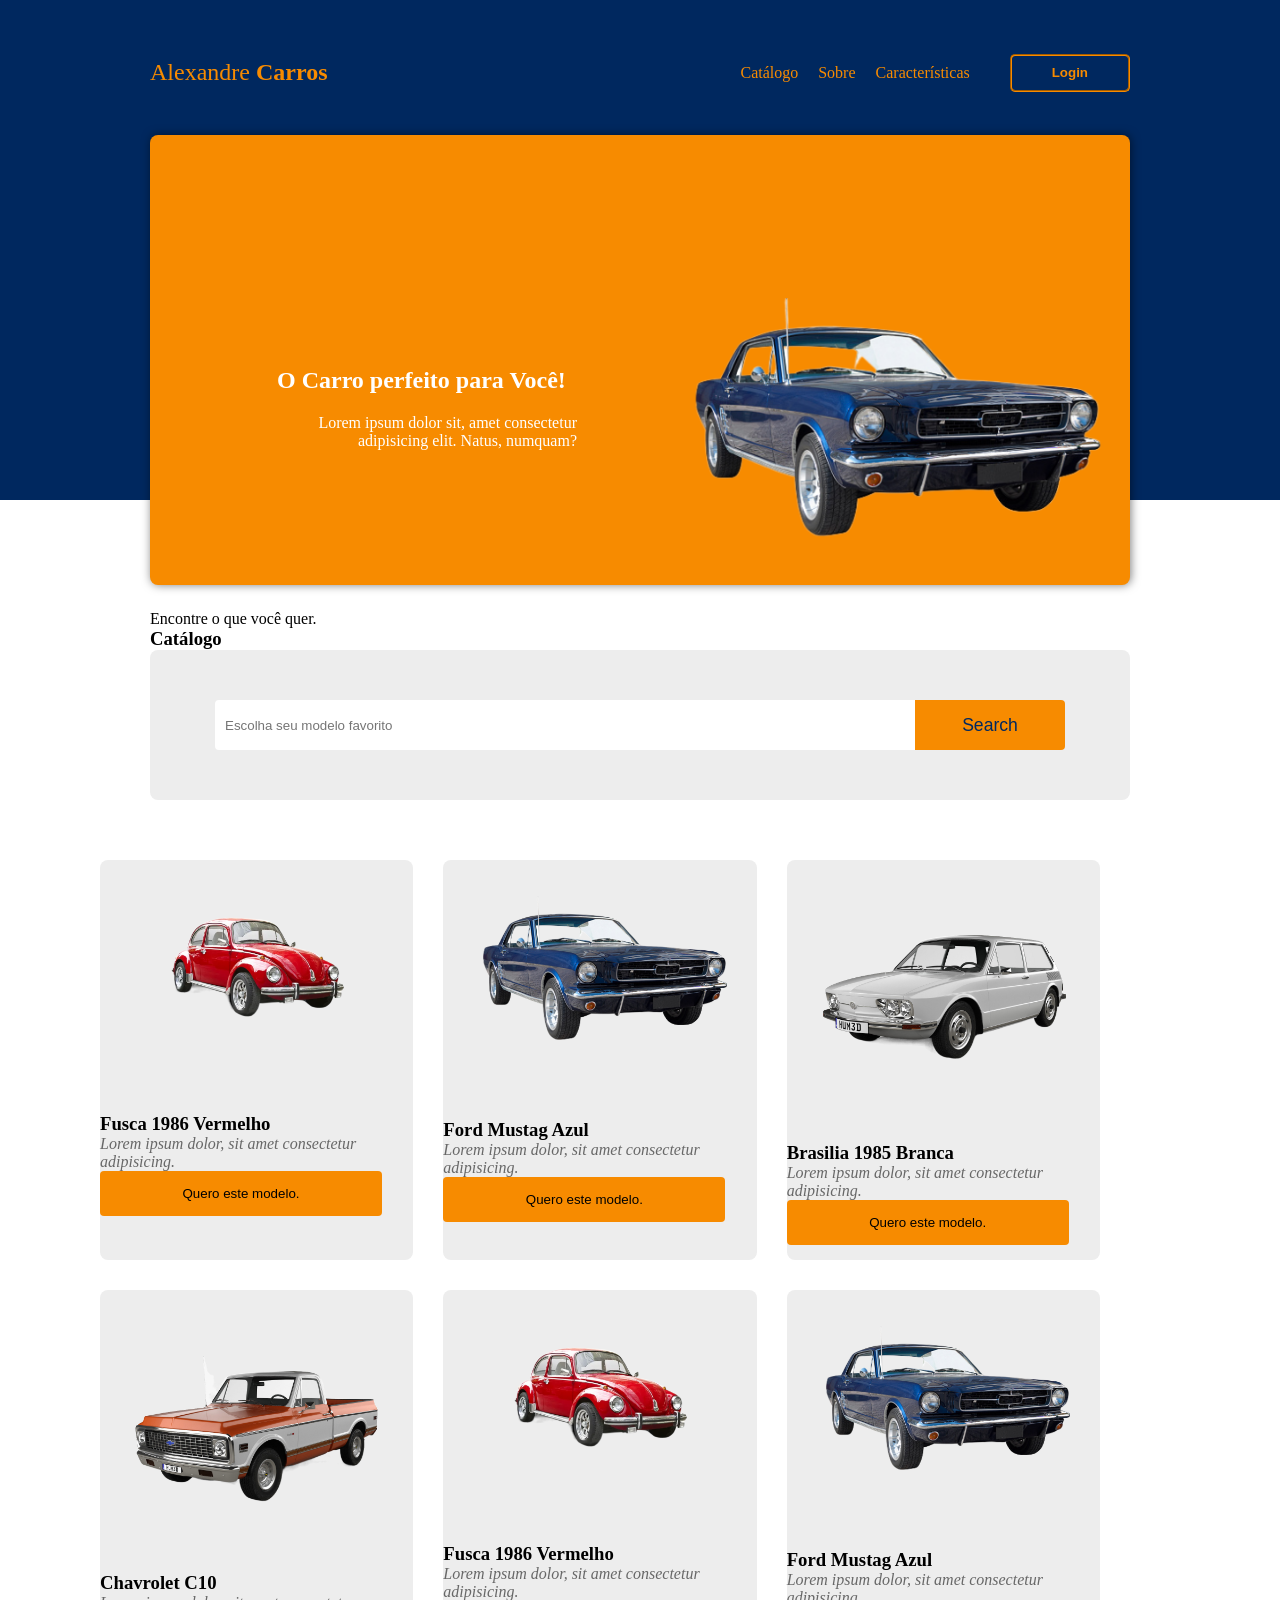
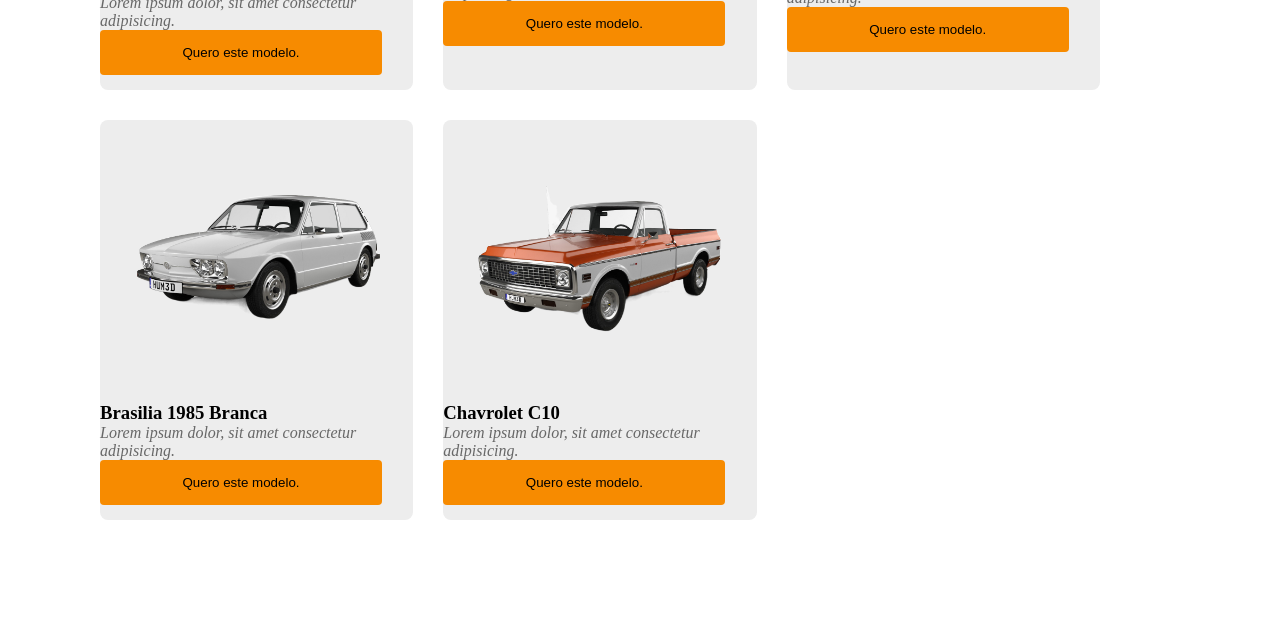
==== index.html @ d531a4e4 "Dia-1 Estudo Sobre: Site em Htrml e CSS, com modelo de catálogo de carros." ====
<!DOCTYPE html>
<html lang="pt-br">

<head>
    <meta charset="UTF-8">
    <meta http-equiv="X-UA-Compatible" content="IE=edge">
    <meta name="viewport" content="width=device-width, initial-scale=1.0">
    <link rel="stylesheet" href="/css/style.css">
    <title>Alexandre Carros</title>
</head>

<body>

    <header>

        <div class="content">

            <nav>

                <p class="brand">Alexandre <strong>Carros</strong></p>

                <ul>
                    <li><a href="#catalogo">Catálogo</a></li>
                    <li><a href="#sobre">Sobre</a></li>
                    <li><a href="#característicos">Características</a></li>
                    <button>Login</button>
                </ul>

            </nav>

            <div class="header-block">

                <div class="text">
                    <h2>O Carro perfeito para Você!</h2>
                    <p>Lorem ipsum dolor sit, amet consectetur adipisicing elit. Natus, numquam?</p>
                </div>

                <img src="/imagens/mustang.png" alt="Carro">
            </div>


        </div>

    </header>

    <section class="catalog" id="catalog"> <!--Catálogo de carros-->

        <div class="content">

            <div class="title-wrapper-catalog"> <!-- titulo do Catálogo-->
                <p>Encontre o que você quer.</p>
                <h3>Catálogo</h3>
            </div>  <!-- //Titulo do Catálogo-->

            <div class="filter-card"> <!-- Filtro-->
                <input type="text" class="search-input" placeholder="Escolha seu modelo favorito">
                
                <button class="search-button">Search</button>
            </div> <!-- // Filtro-->

        </div>

        <div class="card-wrapper">
          
            <div class="card-item"> <!--Modelos de carros-->
                <img src="/imagens/fusca.png" alt="car">
                <div class="card-contet">
                    <h3>Fusca 1986 Vermelho</h3>
                    <p>
                        Lorem ipsum dolor, sit amet consectetur adipisicing.
                    </p>
                    <button type="button">Quero este modelo.</button>
                </div>
            </div>

            <div class="card-item">
                <img src="/imagens/mustang.png" alt="car">
                <div class="card-contet">
                    <h3>Ford Mustag Azul</h3>
                    <p>
                        Lorem ipsum dolor, sit amet consectetur adipisicing.
                    </p>
                    <button type="button">Quero este modelo.</button>
                </div>
            </div>
          
            <div class="card-item">
                <img src="/imagens/brasilia.png" alt="car">
                <div class="card-contet">
                    <h3>Brasilia 1985 Branca</h3>
                    <p>
                        Lorem ipsum dolor, sit amet consectetur adipisicing.
                    </p>
                    <button type="button">Quero este modelo.</button>
                </div>
            </div>
          
            <div class="card-item">
                <img src="/imagens/pickup-c10.png" alt="car">
                <div class="card-contet">
                    <h3>Chavrolet C10</h3>
                    <p>
                        Lorem ipsum dolor, sit amet consectetur adipisicing.
                    </p>
                    <button type="button">Quero este modelo.</button>
                </div>
            </div>
          
            <div class="card-item">
                <img src="/imagens/fusca.png" alt="car">
                <div class="card-contet">
                    <h3>Fusca 1986 Vermelho</h3>
                    <p>
                        Lorem ipsum dolor, sit amet consectetur adipisicing.
                    </p>
                    <button type="button">Quero este modelo.</button>
                </div>
            </div>

            <div class="card-item">
                <img src="/imagens/mustang.png" alt="car">
                <div class="card-contet">
                    <h3>Ford Mustag Azul</h3>
                    <p>
                        Lorem ipsum dolor, sit amet consectetur adipisicing.
                    </p>
                    <button type="button">Quero este modelo.</button>
                </div>
            </div>
          
            <div class="card-item">
                <img src="/imagens/brasilia.png" alt="car">
                <div class="card-contet">
                    <h3>Brasilia 1985 Branca</h3>
                    <p>
                        Lorem ipsum dolor, sit amet consectetur adipisicing.
                    </p>
                    <button type="button">Quero este modelo.</button>
                </div>
            </div>
          
            <div class="card-item">
                <img src="/imagens/pickup-c10.png" alt="car">
                <div class="card-contet">
                    <h3>Chavrolet C10</h3>
                    <p>
                        Lorem ipsum dolor, sit amet consectetur adipisicing.
                    </p>
                    <button type="button">Quero este modelo.</button>
                </div>
            </div> <!--// Modelos de carros-->
            
        </div>

    </section> <!--//Catálogo de carros-->

</body>

</html>
---- css/style.css ----
/*font import */
 @import url('https://fonts.googleapis.com/css2?family=Prompt:wght@300&display=swap');
 
/*reset css*/
* {
    margin: 0px;
    padding: 0px;
    box-sizing: border-box;
    outline: none;
    font-size: "Promp" sans-serif;
}

:root {
    --orange: #f78b00;
    --blue: #00285f;
    --gray:#ededed;
}

html, body {
    width: 100%;
    overflow-x: hidden;
}

header {
    width: 100%;
    height: 500px;
    background: var(--blue);
}

.content {
    max-width: 1000px;
    min-width: 300px;
    margin: 0 auto;
    display: flex;
    flex-direction: column;
    padding: 10px;
}

nav {
    width: 100%;
    height: 125px;
    display: flex;
    flex-direction: row;
    align-items: center;
    justify-content: space-between;
}

.brand {
    font-size: 24px;
    color: var(--orange);
    cursor: pointer;
}

nav ul {
    display: flex;
    flex-direction: row;
}

nav ul li {
    list-style: none;
    padding: 10px;
    cursor: pointer;
}

nav ul li a {
    color: var(--orange);
    text-decoration: none;
}

nav ul li a:hover {
    color: #f78b0083;
}

nav ul button {
    border: 2px groove var(--orange);
    border-radius: 5px;
    background: transparent;
    padding: 8px 40px;
    cursor: pointer;
    margin-left: 30px;
    font-weight: bold;
    color: var(--orange);
}

nav ul button:hover {
    transition: background, color 0.7s;
    background: var(--orange);
    color: white;
}

.content .header-block {
    max-width: 1000px;
    min-width: 300px;
    height: 450px;
    background: var(--orange);
    border-radius: 8px;
    box-shadow: 1px 0px 10px 0px rgba(0, 0, 0, 0.5 );
    -webkit-box-shadow: 1px 0px 10px 0px rgba(0, 0, 0, 0.5 );
    -moz-box-shadow: 1px 0px 10px 0px rgba(0, 0, 0, 0.5 );   
    
    position: relative;
    z-index: 10;
    padding: 10px;
}

.header-block img {
    width: 45%;
    position: absolute;
    right: 2%;
    bottom: 2%;
}

.header-block .text {
    position: absolute;
    bottom: 30%;
    left: 15%;
}

.header-block .text  h2 {
    color: white;
    margin-bottom: 20px;
    text-align: right;
    transform: translateX(-20px);
    transition: transform 0.5s;
}

.header-block .text p {
    max-width: 280px;
    color: white;
    text-align: right;
    transition: transform 0.6s;
}

/*Catálogo de produtos*/

section.catalog {
    width: 100vw;
    padding: 100px;
}

section .filter-card {
    width: 980px;
    height: 150px;
    background: var(--gray);
    border-radius: 8px;
    margin: 0 auto;
    display: flex;
    flex-direction: row;
    align-items: center;
    justify-content: center;
}

.search-input {
    width: 700px;
    height: 50px;
    border: none;
    border-radius: 4px 0px 0px 4px;
    text-indent: 10px;
}

.search-button {
    width: 150px;
    height: 50px;
    border-radius: 0px 4px 4px 0px;
    border: none;
    background: var(--orange);
    color: var(--blue);
    cursor: pointer;
    font-size: 1.1em;
    transition: 0.2s ease;   
}

.search-button:hover {
    transition: background, color 0.8s;
    border: 2px groove var(--blue);
    background: var(--blue);
    color: white;
}

section .card-wrapper {
    max-width: 1000px;
    height: 100%;
    display: grid;
    grid-template-columns: repeat(auto-fill, minmax(270px, 1fr));
    gap: 30px;
    padding-top: 50px;
}

section .card-item {
    height: 400px;
    background: var(--gray);
    border-radius: 8px;
    display: flex;
    flex-direction: column;
    align-items: center;
    justify-content: space-around;
}

.card-content {
    height: 40%;
    display: flex;
    flex-direction: column;
    align-items: center;
    justify-content: space-around;
}

.card-item img {
    width: 85%;
}

.card-item h4 {
    width: 90%;
}

.card-item p {
    width: 90%;
    font-style: italic;
    color: #00000090;
}

.card-item button {
    width: 90%;
    padding: 15px 0px;
    border: none;
    background: var(--orange);
    border-radius: 4px;
    color: black;
    font-weight: 1.1em;
    cursor: pointer;
    transition: 0.3s ease;
    margin-bottom: 10px;
}

.card-item button:hover {
    background: #ededed;
    color: var(--blue);
    font-weight: bolder;
}
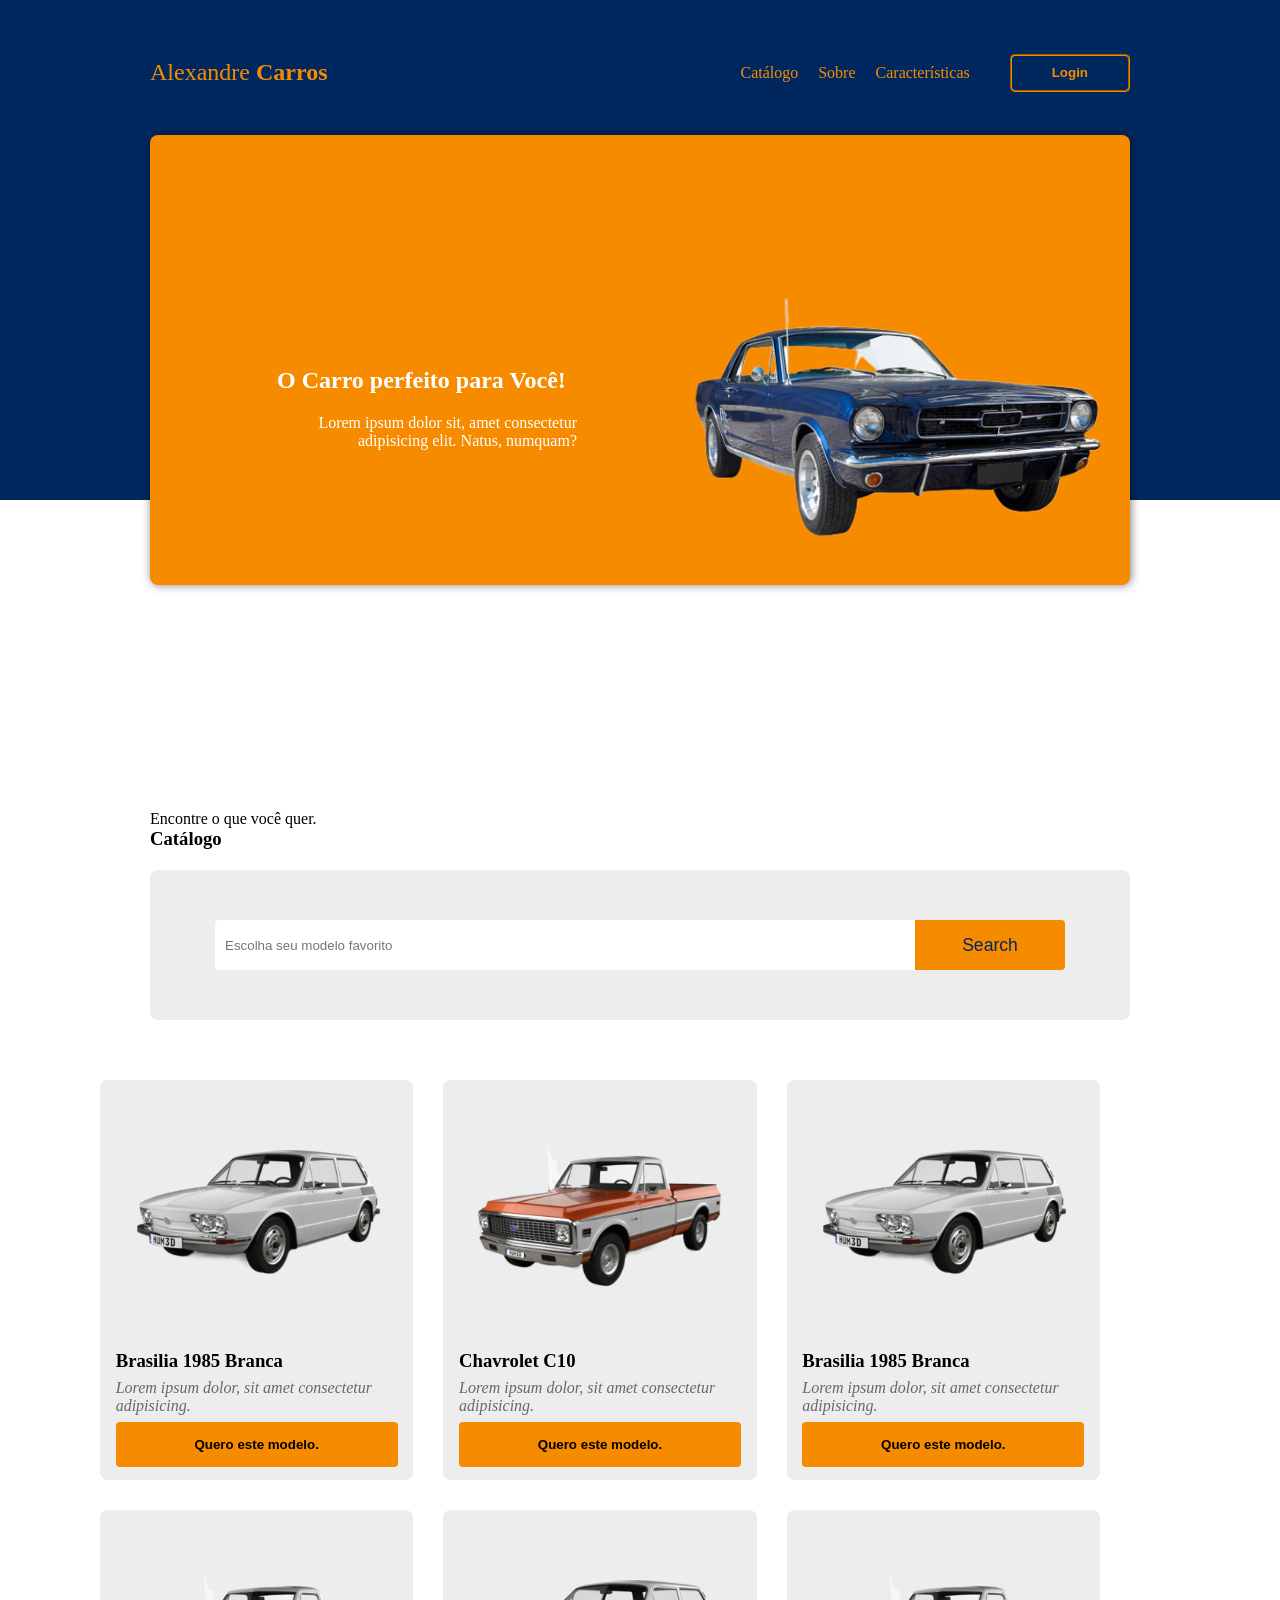
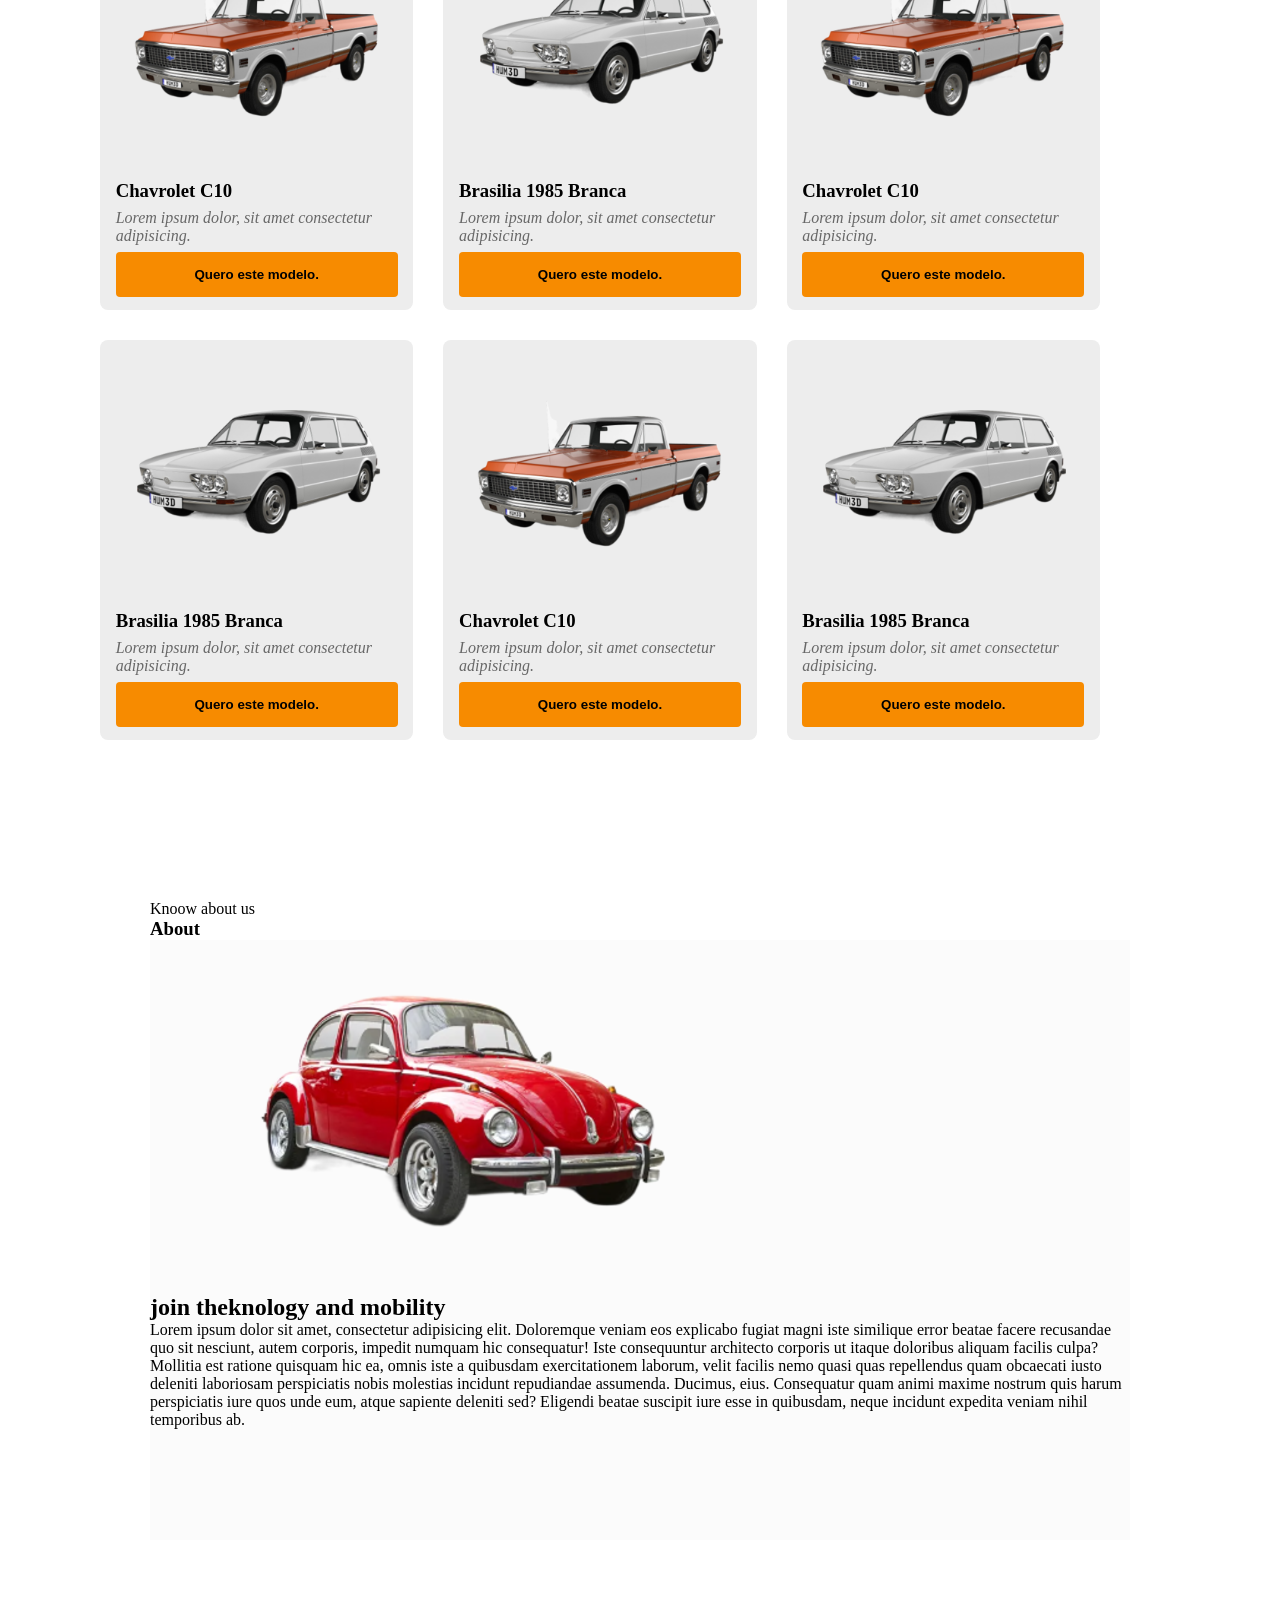
==== commit ca3c5118: "Dia-2 Alterando imagens do projeto, ajustando erro de código CSS.  iniciando About" ====
--- a/index.html
+++ b/index.html
@@ -50,109 +50,152 @@
             <div class="title-wrapper-catalog"> <!-- titulo do Catálogo-->
                 <p>Encontre o que você quer.</p>
                 <h3>Catálogo</h3>
-            </div>  <!-- //Titulo do Catálogo-->
+            </div> <!-- //Titulo do Catálogo-->
 
             <div class="filter-card"> <!-- Filtro-->
                 <input type="text" class="search-input" placeholder="Escolha seu modelo favorito">
-                
+
                 <button class="search-button">Search</button>
             </div> <!-- // Filtro-->
 
         </div>
 
-        <div class="card-wrapper">
-          
-            <div class="card-item"> <!--Modelos de carros-->
-                <img src="/imagens/fusca.png" alt="car">
-                <div class="card-contet">
-                    <h3>Fusca 1986 Vermelho</h3>
-                    <p>
-                        Lorem ipsum dolor, sit amet consectetur adipisicing.
-                    </p>
-                    <button type="button">Quero este modelo.</button>
-                </div>
-            </div>
-
-            <div class="card-item">
-                <img src="/imagens/mustang.png" alt="car">
-                <div class="card-contet">
-                    <h3>Ford Mustag Azul</h3>
-                    <p>
-                        Lorem ipsum dolor, sit amet consectetur adipisicing.
-                    </p>
-                    <button type="button">Quero este modelo.</button>
-                </div>
-            </div>
-          
-            <div class="card-item">
-                <img src="/imagens/brasilia.png" alt="car">
-                <div class="card-contet">
-                    <h3>Brasilia 1985 Branca</h3>
-                    <p>
-                        Lorem ipsum dolor, sit amet consectetur adipisicing.
-                    </p>
-                    <button type="button">Quero este modelo.</button>
-                </div>
-            </div>
-          
-            <div class="card-item">
-                <img src="/imagens/pickup-c10.png" alt="car">
-                <div class="card-contet">
-                    <h3>Chavrolet C10</h3>
-                    <p>
-                        Lorem ipsum dolor, sit amet consectetur adipisicing.
-                    </p>
-                    <button type="button">Quero este modelo.</button>
-                </div>
-            </div>
-          
-            <div class="card-item">
-                <img src="/imagens/fusca.png" alt="car">
-                <div class="card-contet">
-                    <h3>Fusca 1986 Vermelho</h3>
-                    <p>
-                        Lorem ipsum dolor, sit amet consectetur adipisicing.
-                    </p>
-                    <button type="button">Quero este modelo.</button>
-                </div>
-            </div>
-
-            <div class="card-item">
-                <img src="/imagens/mustang.png" alt="car">
-                <div class="card-contet">
-                    <h3>Ford Mustag Azul</h3>
-                    <p>
-                        Lorem ipsum dolor, sit amet consectetur adipisicing.
-                    </p>
-                    <button type="button">Quero este modelo.</button>
-                </div>
-            </div>
-          
-            <div class="card-item">
-                <img src="/imagens/brasilia.png" alt="car">
-                <div class="card-contet">
-                    <h3>Brasilia 1985 Branca</h3>
-                    <p>
-                        Lorem ipsum dolor, sit amet consectetur adipisicing.
-                    </p>
-                    <button type="button">Quero este modelo.</button>
-                </div>
-            </div>
-          
-            <div class="card-item">
-                <img src="/imagens/pickup-c10.png" alt="car">
-                <div class="card-contet">
-                    <h3>Chavrolet C10</h3>
-                    <p>
-                        Lorem ipsum dolor, sit amet consectetur adipisicing.
-                    </p>
-                    <button type="button">Quero este modelo.</button>
-                </div>
-            </div> <!--// Modelos de carros-->
-            
+        <div class="card-wrapper"> <!--Modelos de carros-->
+
+            <div class="card-item"> <!--Todos os carros-->
+                <img src="/imagens/brasilia.png" alt="car">
+                <div class="card-content">
+                    <h3>Brasilia 1985 Branca</h3>
+                    <p>
+                        Lorem ipsum dolor, sit amet consectetur adipisicing.
+                    </p>
+                    <button type="button">Quero este modelo.</button>
+                </div>
+            </div>
+
+            <div class="card-item">
+                <img src="/imagens/pickup-c10.png" alt="car">
+                <div class="card-content">
+                    <h3>Chavrolet C10</h3>
+                    <p>
+                        Lorem ipsum dolor, sit amet consectetur adipisicing.
+                    </p>
+                    <button type="button">Quero este modelo.</button>
+                </div>
+            </div>
+
+            <div class="card-item">
+                <img src="/imagens/brasilia.png" alt="car">
+                <div class="card-content">
+                    <h3>Brasilia 1985 Branca</h3>
+                    <p>
+                        Lorem ipsum dolor, sit amet consectetur adipisicing.
+                    </p>
+                    <button type="button">Quero este modelo.</button>
+                </div>
+            </div>
+
+            <div class="card-item">
+                <img src="/imagens/pickup-c10.png" alt="car">
+                <div class="card-content">
+                    <h3>Chavrolet C10</h3>
+                    <p>
+                        Lorem ipsum dolor, sit amet consectetur adipisicing.
+                    </p>
+                    <button type="button">Quero este modelo.</button>
+                </div>
+            </div>
+
+            <div class="card-item">
+                <img src="/imagens/brasilia.png" alt="car">
+                <div class="card-content">
+                    <h3>Brasilia 1985 Branca</h3>
+                    <p>
+                        Lorem ipsum dolor, sit amet consectetur adipisicing.
+                    </p>
+                    <button type="button">Quero este modelo.</button>
+                </div>
+            </div>
+
+            <div class="card-item">
+                <img src="/imagens/pickup-c10.png" alt="car">
+                <div class="card-content">
+                    <h3>Chavrolet C10</h3>
+                    <p>
+                        Lorem ipsum dolor, sit amet consectetur adipisicing.
+                    </p>
+                    <button type="button">Quero este modelo.</button>
+                </div>
+            </div>
+
+            <div class="card-item">
+                <img src="/imagens/brasilia.png" alt="car">
+                <div class="card-content">
+                    <h3>Brasilia 1985 Branca</h3>
+                    <p>
+                        Lorem ipsum dolor, sit amet consectetur adipisicing.
+                    </p>
+                    <button type="button">Quero este modelo.</button>
+                </div>
+            </div>
+
+            <div class="card-item">
+                <img src="/imagens/pickup-c10.png" alt="car">
+                <div class="card-content">
+                    <h3>Chavrolet C10</h3>
+                    <p>
+                        Lorem ipsum dolor, sit amet consectetur adipisicing.
+                    </p>
+                    <button type="button">Quero este modelo.</button>
+                </div>
+            </div>
+
+            <div class="card-item">
+                <img src="/imagens/brasilia.png" alt="car">
+                <div class="card-content">
+                    <h3>Brasilia 1985 Branca</h3>
+                    <p>
+                        Lorem ipsum dolor, sit amet consectetur adipisicing.
+                    </p>
+                    <button type="button">Quero este modelo.</button>
+                </div>
+            </div> <!--// Todos os carros-->
+
+        </div> <!--// Modelos de carros-->
+
+    </section> <!--//Catálogo de carros-->
+
+    <sec class="about" id="about">
+
+        <div class="content">
+
+            <div class="title-wrapper-about">
+                <p>Knoow about us</p>
+                <h3>About</h3>
+            </div>
+
+            <div class="about-content">
+                <div class="left">
+                    <img src="/imagens/fusca.png" alt="about">
+                </div>
+                <div class="right">
+                    <h2>join theknology and mobility</h2>
+                    <p>
+                        Lorem ipsum dolor sit amet, consectetur adipisicing elit. Doloremque veniam eos explicabo fugiat
+                        magni iste similique error beatae facere recusandae quo sit nesciunt, autem corporis, impedit
+                        numquam hic consequatur! Iste consequuntur architecto corporis ut itaque doloribus aliquam
+                        facilis culpa? Mollitia est ratione quisquam hic ea, omnis iste a quibusdam exercitationem
+                        laborum, velit facilis nemo quasi quas repellendus quam obcaecati iusto deleniti laboriosam
+                        perspiciatis nobis molestias incidunt repudiandae assumenda. Ducimus, eius. Consequatur quam
+                        animi maxime nostrum quis harum perspiciatis iure quos unde eum, atque sapiente deleniti sed?
+                        Eligendi beatae suscipit iure esse in quibusdam, neque incidunt expedita veniam nihil temporibus
+                        ab.
+                    </p>
+                </div>
+            </div>
+
         </div>
-
-    </section> <!--//Catálogo de carros-->
+    </sec>
 
 </body>
 
--- a/css/style.css
+++ b/css/style.css
@@ -177,12 +177,17 @@
     color: white;
 }
 
+.title-wrapper-catalog {
+    margin-top: 200px;
+    padding-bottom: 20px;
+}
+
 section .card-wrapper {
     max-width: 1000px;
     height: 100%;
     display: grid;
     grid-template-columns: repeat(auto-fill, minmax(270px, 1fr));
-    gap: 30px;
+    grid-gap: 30px;
     padding-top: 50px;
 }
 
@@ -208,7 +213,7 @@
     width: 85%;
 }
 
-.card-item h4 {
+.card-item h3 {
     width: 90%;
 }
 
@@ -225,6 +230,7 @@
     background: var(--orange);
     border-radius: 4px;
     color: black;
+    font-weight: bold;
     font-weight: 1.1em;
     cursor: pointer;
     transition: 0.3s ease;
@@ -235,4 +241,23 @@
     background: #ededed;
     color: var(--blue);
     font-weight: bolder;
+}
+
+/*About*/
+
+.about {
+    width: 100%;
+    height: 100%;
+    display: flex;
+    align-items: center;
+    justify-content: center;
+    padding: 50px 10px;
+}
+
+.about-content {
+    max-width: 1000px;
+    min-width: 300px;
+    height: 600px;
+    background: #ededed3b;
+    margin: 0 auto;
 }
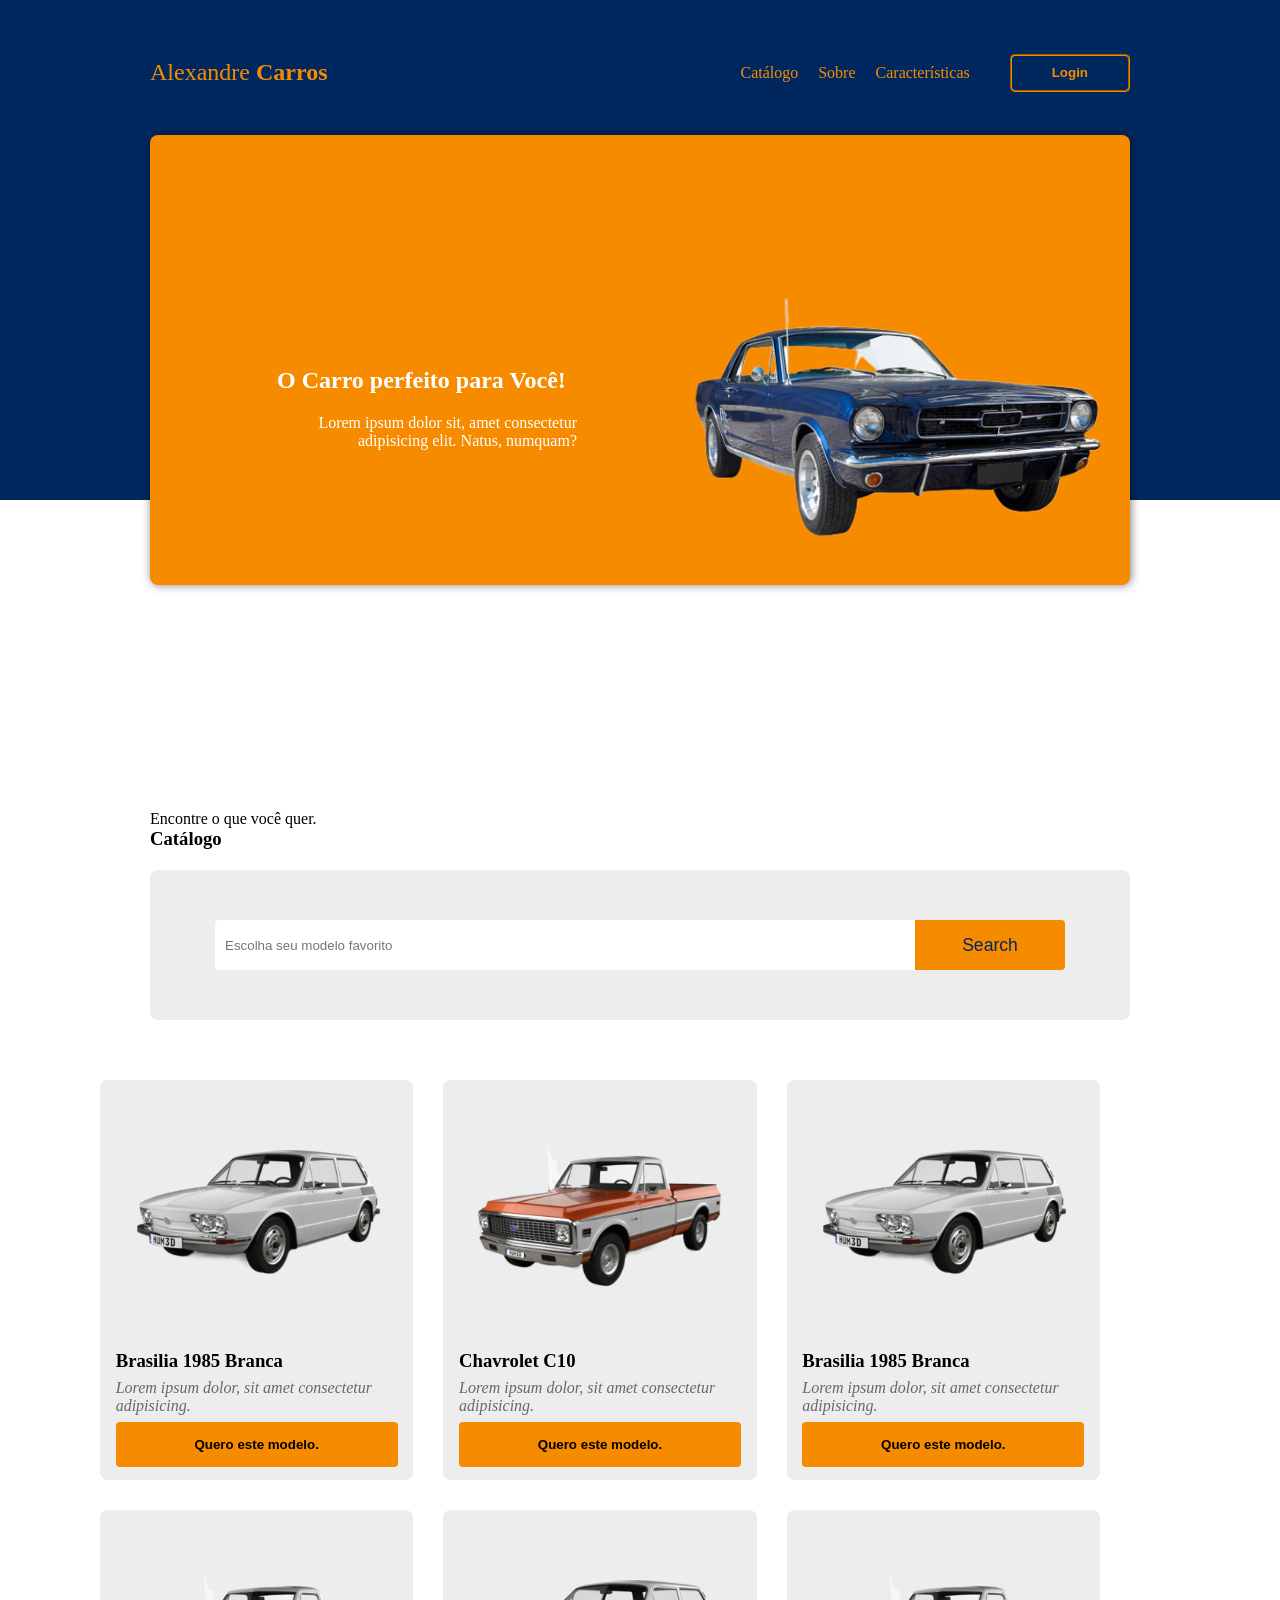
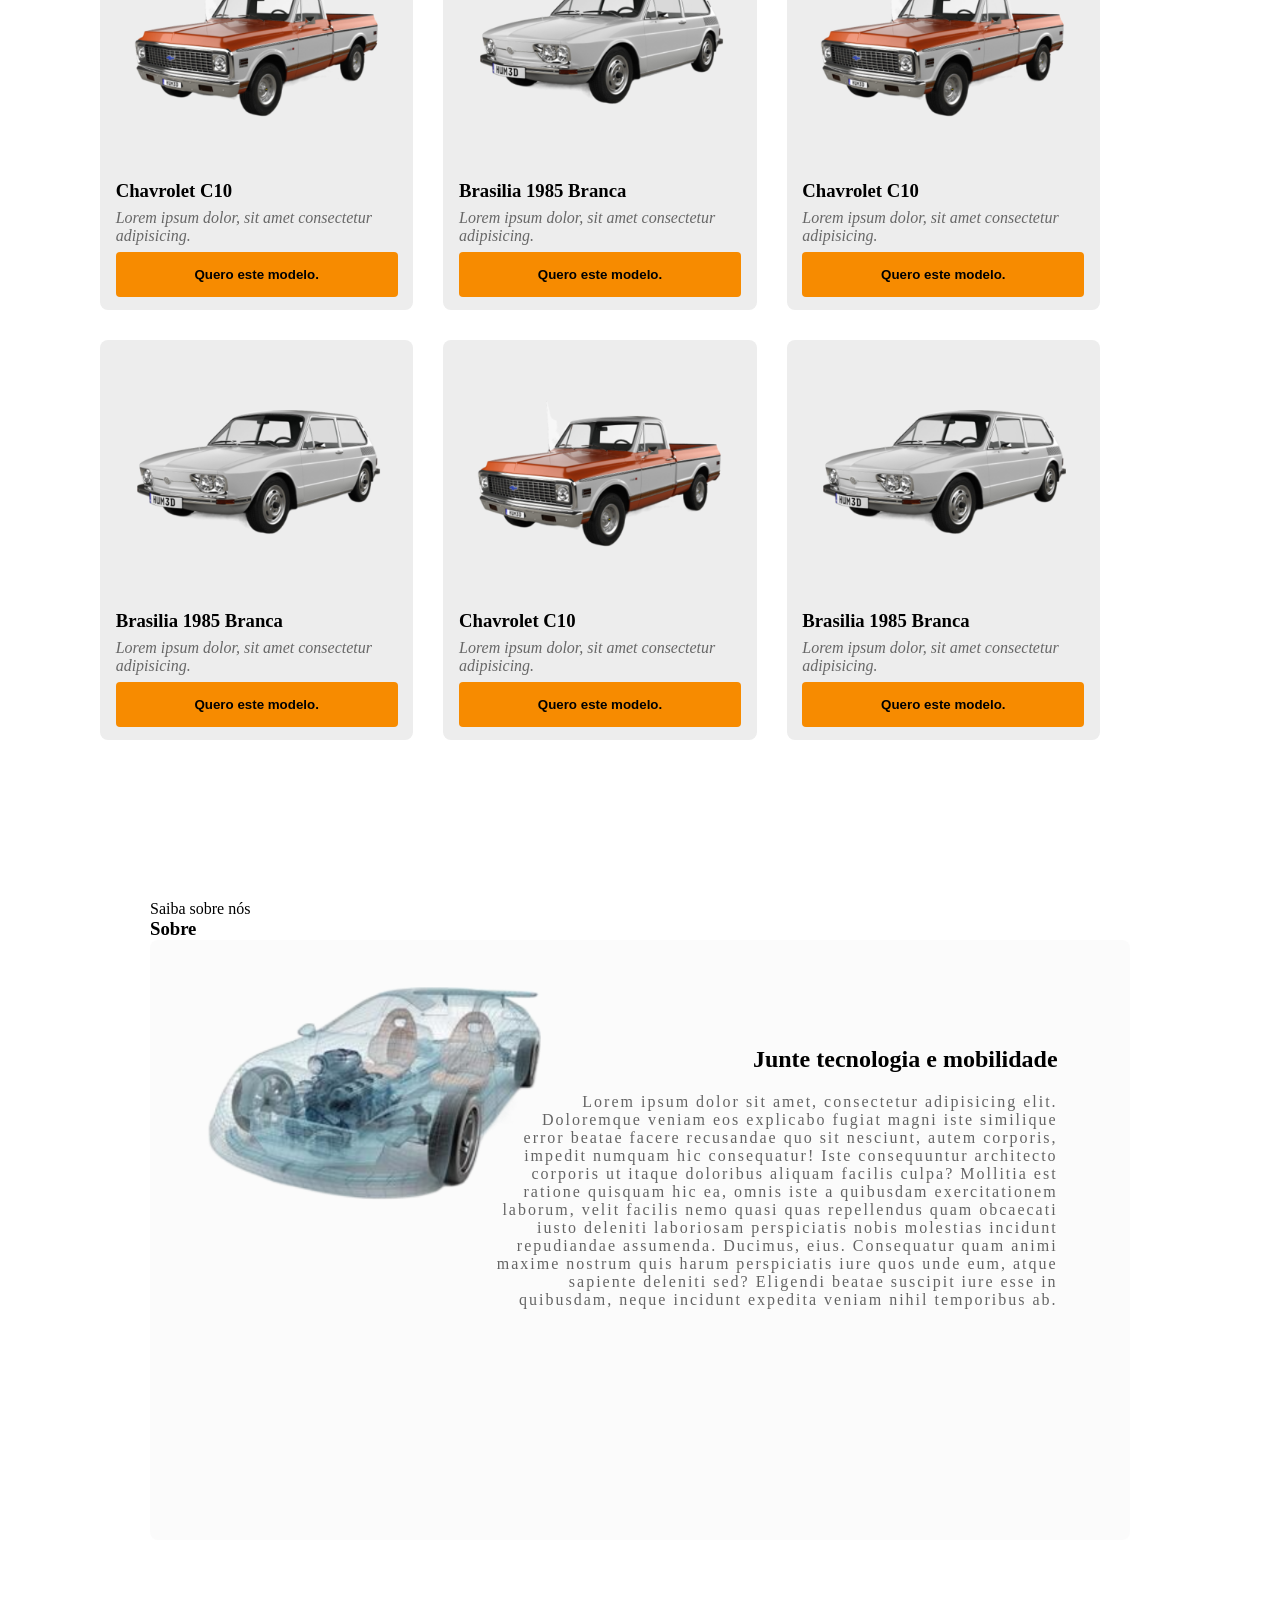
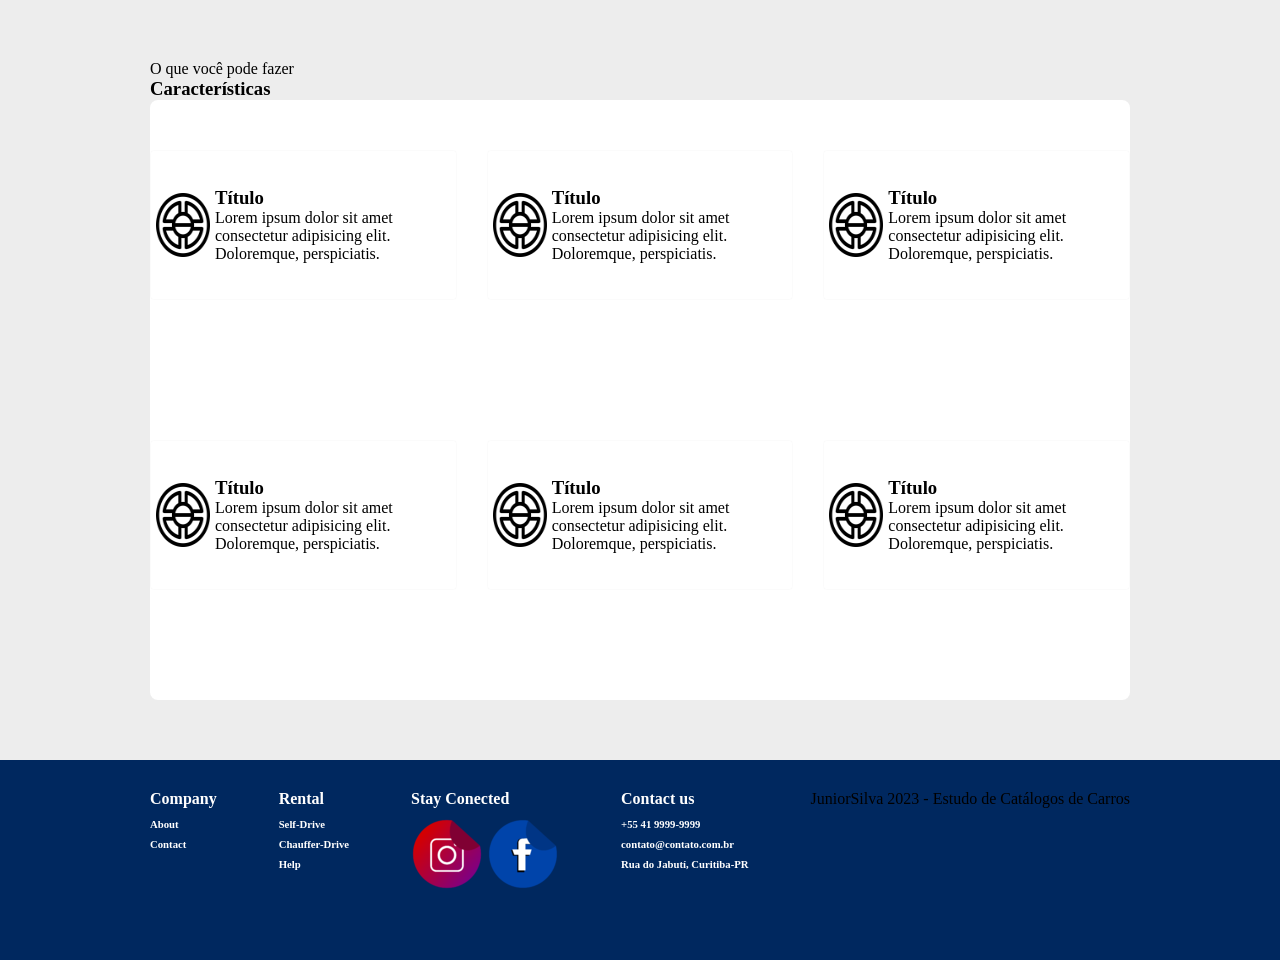
==== commit 91364d7f: "Dia -2b Iniciando Features - e Footer. Ajustando CSS." ====
--- a/index.html
+++ b/index.html
@@ -170,16 +170,18 @@
         <div class="content">
 
             <div class="title-wrapper-about">
-                <p>Knoow about us</p>
-                <h3>About</h3>
+                <p>Saiba sobre nós</p>
+                <h3>Sobre</h3>
             </div>
 
             <div class="about-content">
+
                 <div class="left">
-                    <img src="/imagens/fusca.png" alt="about">
-                </div>
+                    <img src="/imagens/car-tecnology.png" alt="about">
+                </div>
+
                 <div class="right">
-                    <h2>join theknology and mobility</h2>
+                    <h2>Junte tecnologia e mobilidade</h2>
                     <p>
                         Lorem ipsum dolor sit amet, consectetur adipisicing elit. Doloremque veniam eos explicabo fugiat
                         magni iste similique error beatae facere recusandae quo sit nesciunt, autem corporis, impedit
@@ -192,11 +194,141 @@
                         ab.
                     </p>
                 </div>
+
             </div>
 
         </div>
     </sec>
 
+    <section class="features" id="features">
+
+        <div class="content">
+            <div class="title-wrapper-feature">
+                <p>O que você pode fazer</p>
+                <h3>Características</h3>
+            </div>
+
+            <div class="feature-card-block">
+
+                <div class="feature-card-item">
+
+                    <img src="/imagens/game.png" alt="feature">
+
+                    <div class="feature-text-content">
+
+                        <h3>Título</h3>
+                        <p>
+                            Lorem ipsum dolor sit amet consectetur adipisicing elit. Doloremque, perspiciatis.
+                        </p>
+                    </div>
+                </div>
+
+                <div class="feature-card-item">
+
+                    <img src="/imagens/game.png" alt="feature">
+
+                    <div class="featura-text-content">
+
+                        <h3>Título</h3>
+                        <p>
+                            Lorem ipsum dolor sit amet consectetur adipisicing elit. Doloremque, perspiciatis.
+                        </p>
+                    </div>
+                </div>
+
+                <div class="feature-card-item">
+
+                    <img src="/imagens/game.png" alt="feature">
+
+                    <div class="featura-text-content">
+
+                        <h3>Título</h3>
+                        <p>
+                            Lorem ipsum dolor sit amet consectetur adipisicing elit. Doloremque, perspiciatis.
+
+                        </p>
+                    </div>
+                </div>
+
+                <div class="feature-card-item">
+
+                    <img src="/imagens/game.png" alt="feature">
+
+                    <div class="featura-text-content">
+
+                        <h3>Título</h3>
+                        <p>
+                            Lorem ipsum dolor sit amet consectetur adipisicing elit. Doloremque, perspiciatis.
+                        </p>
+                    </div>
+                </div>
+
+                <div class="feature-card-item">
+
+                    <img src="/imagens/game.png" alt="feature">
+
+                    <div class="featura-text-content">
+
+                        <h3>Título</h3>
+                        <p>
+                            Lorem ipsum dolor sit amet consectetur adipisicing elit. Doloremque, perspiciatis.
+
+                        </p>
+                    </div>
+                </div>
+
+                <div class="feature-card-item">
+
+                    <img src="/imagens/game.png" alt="feature">
+
+                    <div class="featura-text-content">
+
+                        <h3>Título</h3>
+                        <p>
+                            Lorem ipsum dolor sit amet consectetur adipisicing elit. Doloremque, perspiciatis.
+                        </p>
+                    </div>
+                </div>
+
+            </div>
+        </div>
+    </section>
+
+    <footer>
+        <div class="main">
+            <div class="content footer-links">
+                <div class="footer-company">
+                    <h4>Company</h4>
+                    <h6>About</h6>
+                    <h6>Contact</h6>
+                </div>
+
+                <div class="footer-rental">
+                    <h4>Rental</h4>
+                    <h6>Self-Drive</h6>
+                    <h6>Chauffer-Drive</h6>
+                    <h6>Help</h6>
+                </div>
+
+                <div class="footer-social">
+                    <h4>Stay Conected</h4>
+                    <div class="social-icons">
+                        <img src="/imagens/instagam.png" alt="Insagram" />
+                        <img src="/imagens/facebook.png" alt="Facebook" />
+                    </div>
+                </div>
+
+                <div class="footer-contact">
+                    <h4>Contact us</h4>
+                    <h6>+55 41 9999-9999</h6>
+                    <h6>contato@contato.com.br</h6>
+                    <h6>Rua do Jabutí, Curitiba-PR</h6>
+                </div>
+                <div class="last">JuniorSilva 2023 - Estudo de Catálogos de Carros</div>
+            </div>
+        </div>
+    </footer>
+
 </body>
 
 </html>
--- a/css/style.css
+++ b/css/style.css
@@ -260,4 +260,149 @@
     height: 600px;
     background: #ededed3b;
     margin: 0 auto;
+    border-radius: 8px;
+    z-index: 10;
+    padding: 10px;
+    display: flex;
+    flex-direction: row;
+    align-items: center;
+    justify-content: space-between;
+}
+
+.left {
+    width: 25%;
+    min-height: 300px;
+    height: 100%;
+    color: #000000a1;
+    border-radius: 8px;
+}
+
+.left img {
+    width: 450px;
+}
+
+.right {
+    width: 65%;
+    height: 100%;
+    display: flex;
+    flex-direction: column;
+    align-items: flex-start;
+    justify-content: flex-start;
+    padding-top: 10%;
+}
+
+.right h2 {
+    text-align: right;
+    width: 90%;
+    margin-bottom: 20px;
+}
+
+.right p {
+    max-width: 90%;
+    font-size: 1em;
+    letter-spacing: 2px;
+    text-align: right;
+    color: rgba(0, 0, 0, 0.6);
+}
+
+/*Features*/
+
+.features {
+    width: 100%;
+    height: 100%;
+    background: var(--gray);
+    display: flex;
+    align-items: center;
+    justify-content: center;
+    padding: 50px 0px;
+}
+
+.title-wrapper-features {
+    padding: 20px 0px;
+}
+
+.feature-card-block {
+    max-width: 1000px;
+    min-width: 300px;
+    height: 600px;
+    background: white;
+    margin: 0 auto;
+    border-radius: 8px;
+    z-index: 10;
+    display: grid;
+    grid-template-columns: repeat(auto-fill, minmax(270px, 1fr));
+    grid-gap: 30px;
+    padding-top: 50px;
+}
+
+.feature-card-item {
+    max-width: 420px;
+    height: 150px;
+    display: flex;
+    flex-direction: row;
+    align-items: center;
+    justify-content: space-around;
+    border: 1px solid #ededed3b;
+    border-radius: 4px;
+}
+
+.featureptext-content {
+    max-width: 60%;
+    margin: 5px;
+}
+
+.feature-card-item img {
+    width: 64px;
+    height: 64px;
+    padding: 0px 5px;
+}
+
+/*Footer*/
+
+.footer {
+    width: 100%;
+    height: 250px;
+}
+
+footer .main {
+    width: 100%;
+    height: 200px;
+    background: var(--blue);
+    padding: 20px 10px;
+}
+
+.footer-links {
+    max-width: 1000PX;
+    min-width: 300px;
+    display: flex;
+    flex-direction: row;
+    justify-content: space-between;
+}
+
+.footer-company, 
+.footer-rental, 
+.footer-contact, 
+.footer-social {
+    color: white;
+    height: 100%;
+    min-height: 100px;
+}
+
+.footer-links h4 {
+    margin-bottom: 10px;
+}
+
+.footer-links h6 {
+    margin-bottom: 8px;
+}
+
+/*
+footer .last {
+    width: 100%;
+    height: 50px;
+    background: var(--orange);
+    color: white;
+    display: flex;
+    align-items: center;
+    justify-content: center;
 }
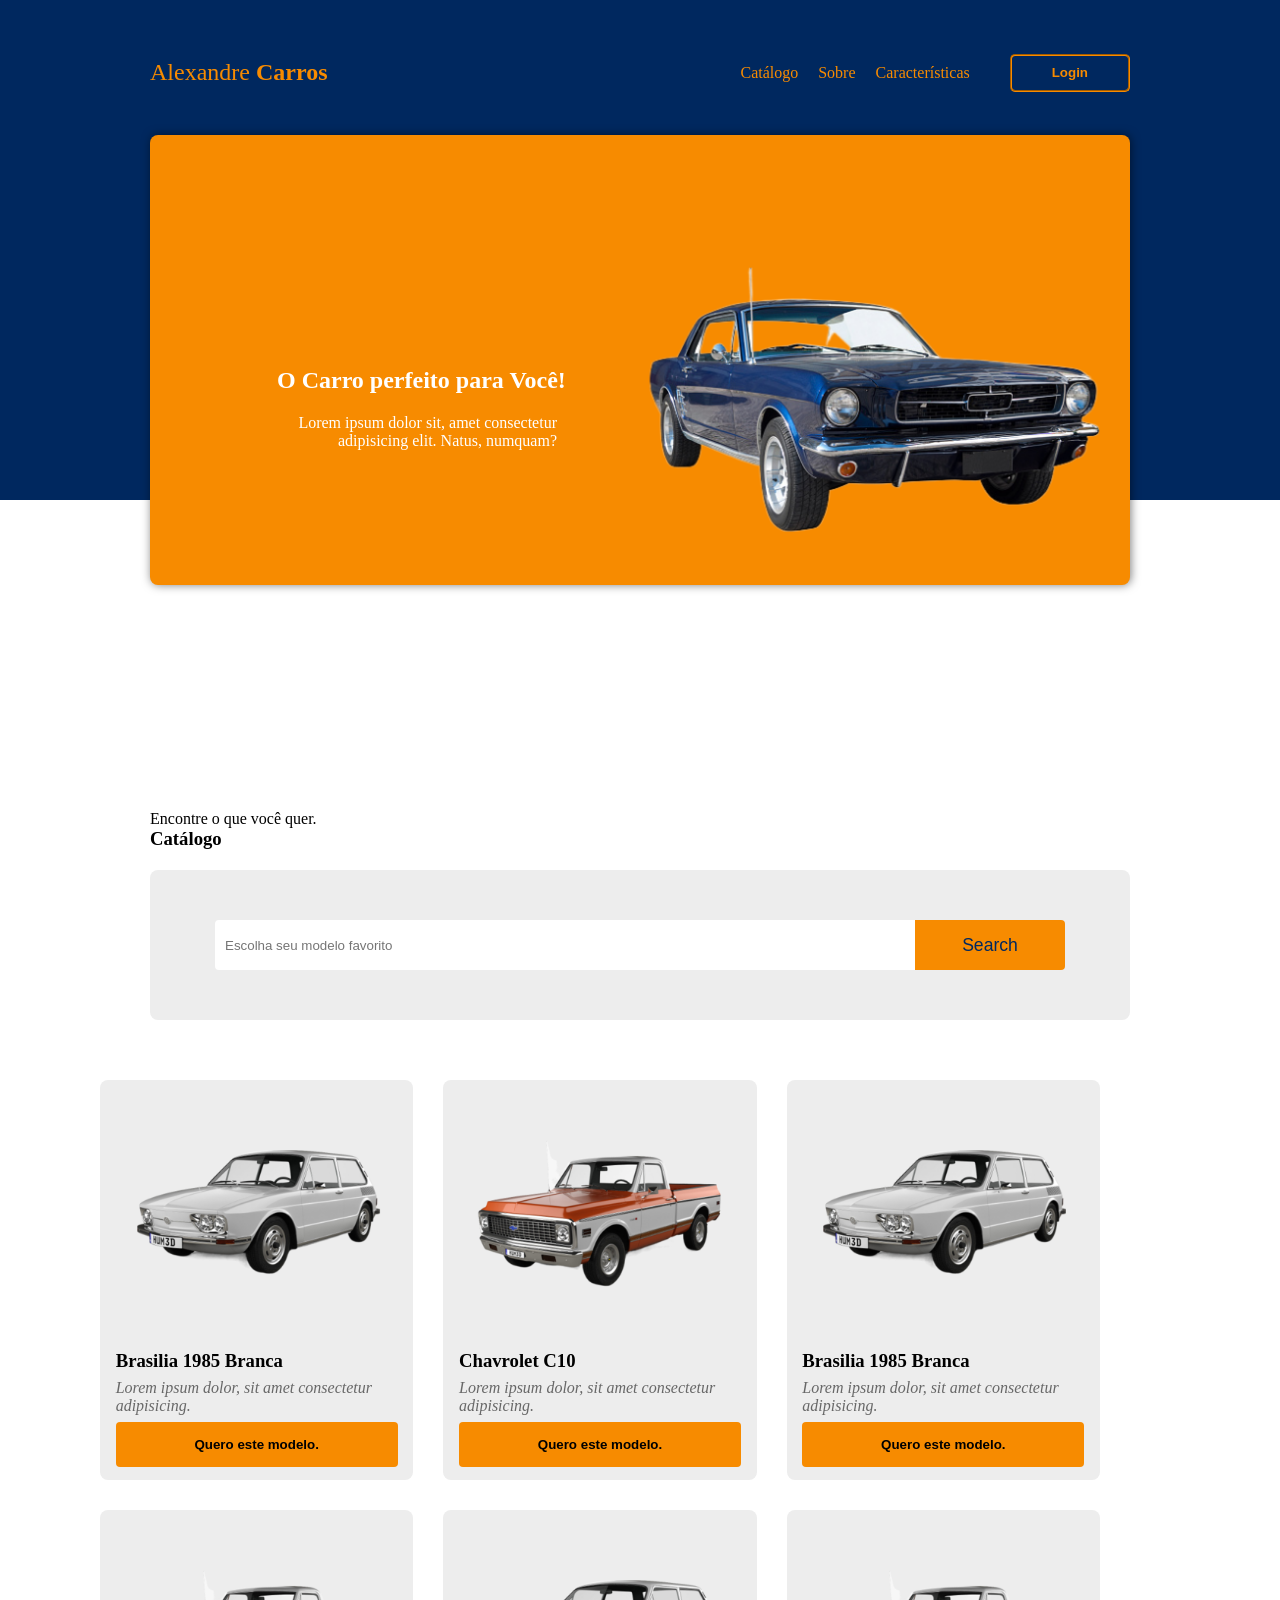
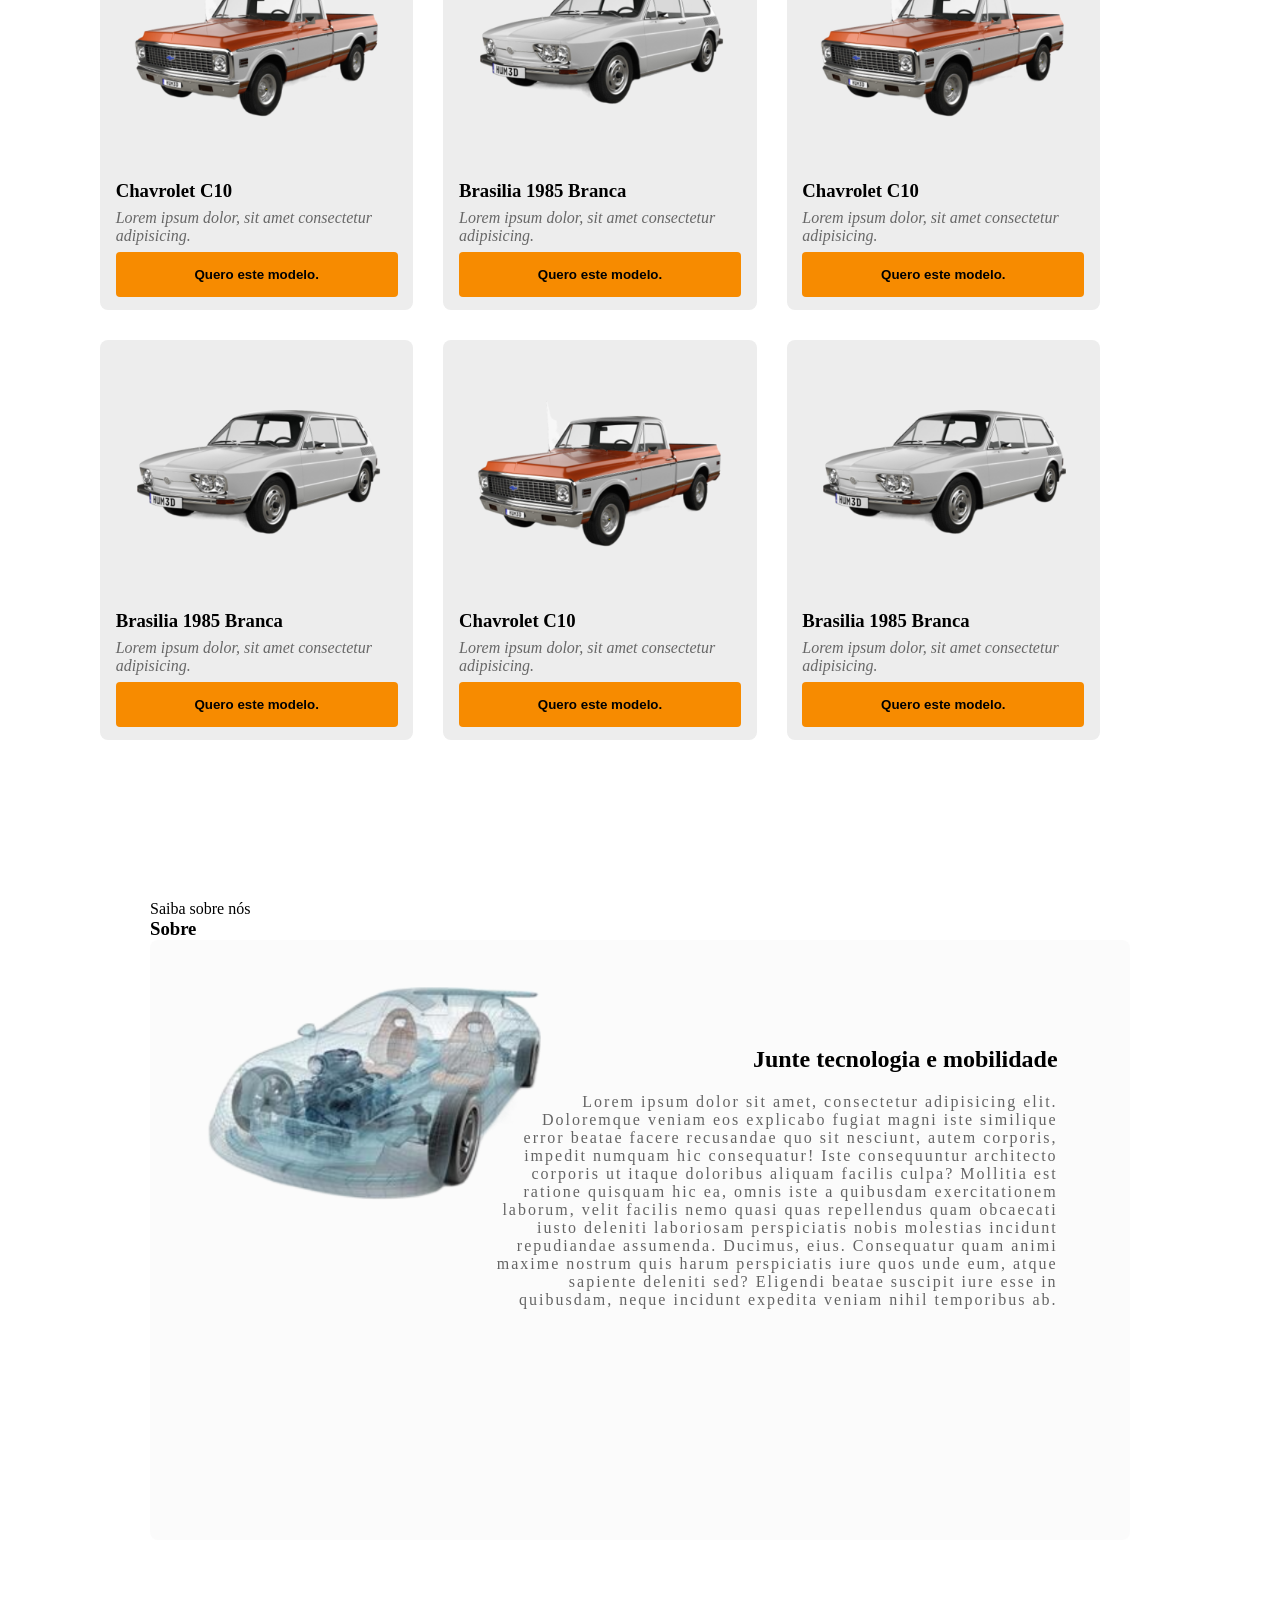
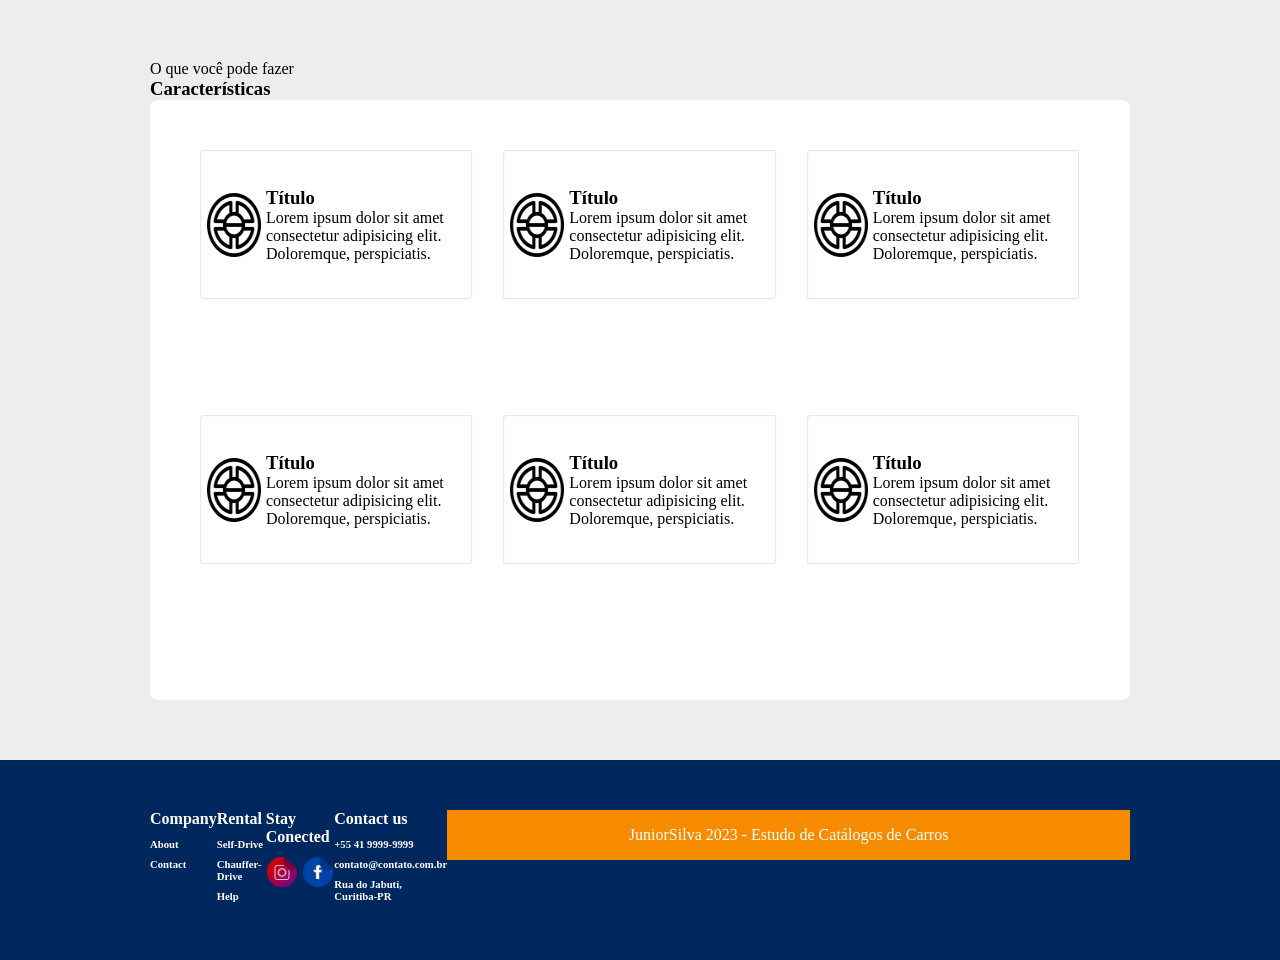
==== commit a140867c: "Dia-3 Tentando Ajustar o CSS.  Correção de bugs." ====
--- a/index.html
+++ b/index.html
@@ -200,7 +200,7 @@
         </div>
     </sec>
 
-    <section class="features" id="features">
+    <section class="features" id=" ">
 
         <div class="content">
             <div class="title-wrapper-feature">
--- a/css/style.css
+++ b/css/style.css
@@ -97,14 +97,13 @@
     box-shadow: 1px 0px 10px 0px rgba(0, 0, 0, 0.5 );
     -webkit-box-shadow: 1px 0px 10px 0px rgba(0, 0, 0, 0.5 );
     -moz-box-shadow: 1px 0px 10px 0px rgba(0, 0, 0, 0.5 );   
-    
     position: relative;
     z-index: 10;
     padding: 10px;
 }
 
 .header-block img {
-    width: 45%;
+    width: 50%;
     position: absolute;
     right: 2%;
     bottom: 2%;
@@ -128,6 +127,7 @@
     max-width: 280px;
     color: white;
     text-align: right;
+    transform: translateX(-20px);
     transition: transform 0.6s;
 }
 
@@ -329,10 +329,10 @@
     margin: 0 auto;
     border-radius: 8px;
     z-index: 10;
+    padding: 50px;
     display: grid;
     grid-template-columns: repeat(auto-fill, minmax(270px, 1fr));
     grid-gap: 30px;
-    padding-top: 50px;
 }
 
 .feature-card-item {
@@ -342,7 +342,7 @@
     flex-direction: row;
     align-items: center;
     justify-content: space-around;
-    border: 1px solid #ededed3b;
+    border: 2px groove #ededed3b;
     border-radius: 4px;
 }
 
@@ -372,11 +372,12 @@
 }
 
 .footer-links {
-    max-width: 1000PX;
+    max-width: 1000px;
     min-width: 300px;
     display: flex;
     flex-direction: row;
     justify-content: space-between;
+    margin-top: 20px;
 }
 
 .footer-company, 
@@ -396,7 +397,11 @@
     margin-bottom: 8px;
 }
 
-/*
+.main .footer-social img {
+    width: 32px;
+    height: 32px;
+}
+
 footer .last {
     width: 100%;
     height: 50px;
